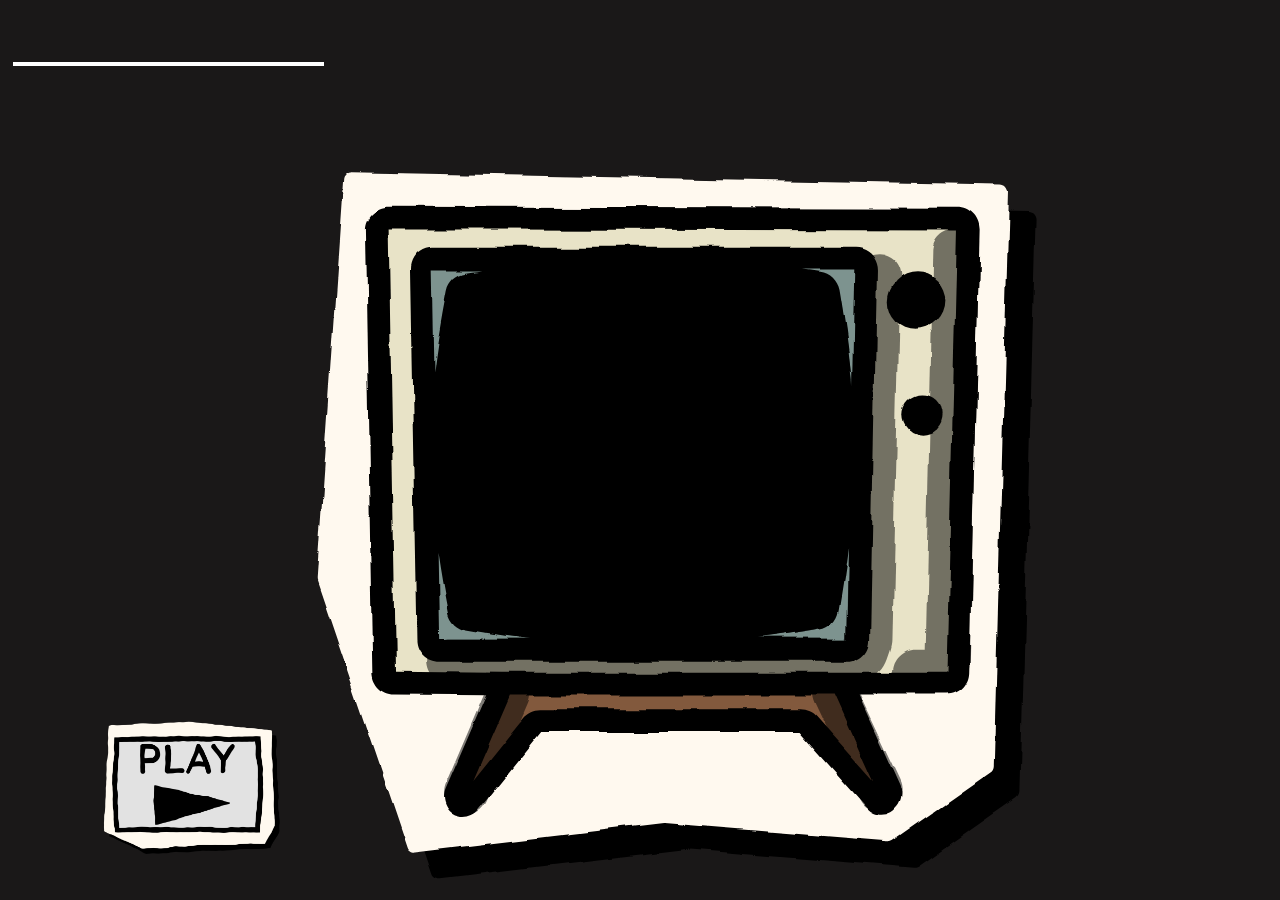
==== index.html @ 13430b01 "Initial commit" ====
<!DOCTYPE html>
<html>
    <head>
        <title>welcome</title>

        <link rel="icon" href="images/favicon.png">
        <link rel="stylesheet" href="styles.css">

        <link rel="preconnect" href="https://fonts.googleapis.com">
        <link rel="preconnect" href="https://fonts.gstatic.com" crossorigin>
        <link href="https://fonts.googleapis.com/css2?family=Balthazar&display=swap" rel="stylesheet">
    </head>
    <body>
        <img class="tv-background" id="tv_background" src="images/tv_background.svg" alt="tv_background">
        <video class="bday-video" id="bday_video" src="videos/bday_video.mp4"></video>
        
        <img class="playvideo-button" id="playvideo_button" src="images/playvideo_button.png" alt="playvideo_button">
        
        <img class="loading-circle-anim" id="loading_circle_anim" src="images/loading_circle_anim.gif" alt="loading_circle_anim">

        <pre class="dialogue-text" id="dialogue_text"></pre>

        <img class="putin-appearance" id="putin_appearance" src="images/encounter/putin_walking.gif" alt="putin_appearance">

        <script src="script.js"></script>
    </body>
</html>
---- styles.css ----
body {
    background-color: rgb(26, 24, 24);
}
.bday-video {
    position: fixed;
    height: 35vh;
    top: 50vh;
    left: 50vw;
    transform: translate(-50%, -50%);
}
.playvideo-button {
    position: fixed;
    height: 15vh;
    bottom: 5vh;
    left: 15vw;
    cursor: pointer;
    transform: translate(-50%);
}
.tv-background {
    position: fixed;
    height: 100vh;
    top: 49vh;
    left: 50vw;
    transform: translate(-50%, -50%);
}
.loading-circle-anim {
    position: fixed;
    height: 10vh;
    top: 50vh;
    left: 50vw;
    transform: translate(-50%, -50%);

    display: none;
}
.dialogue-text {
    position: fixed;
    width: 24vw;
    font-size: 6vh;
    font-family: "Balthazar", serif;
    font-style: normal;
    overflow-wrap: break-word;
    white-space: normal;
    color: white;

    left: 1vw;
    border: .3vh solid white;
}
.putin-appearance {
    position: fixed;
    height: 90vh;
    bottom: 5vh;
    right: 5vw;

    display: none;
}
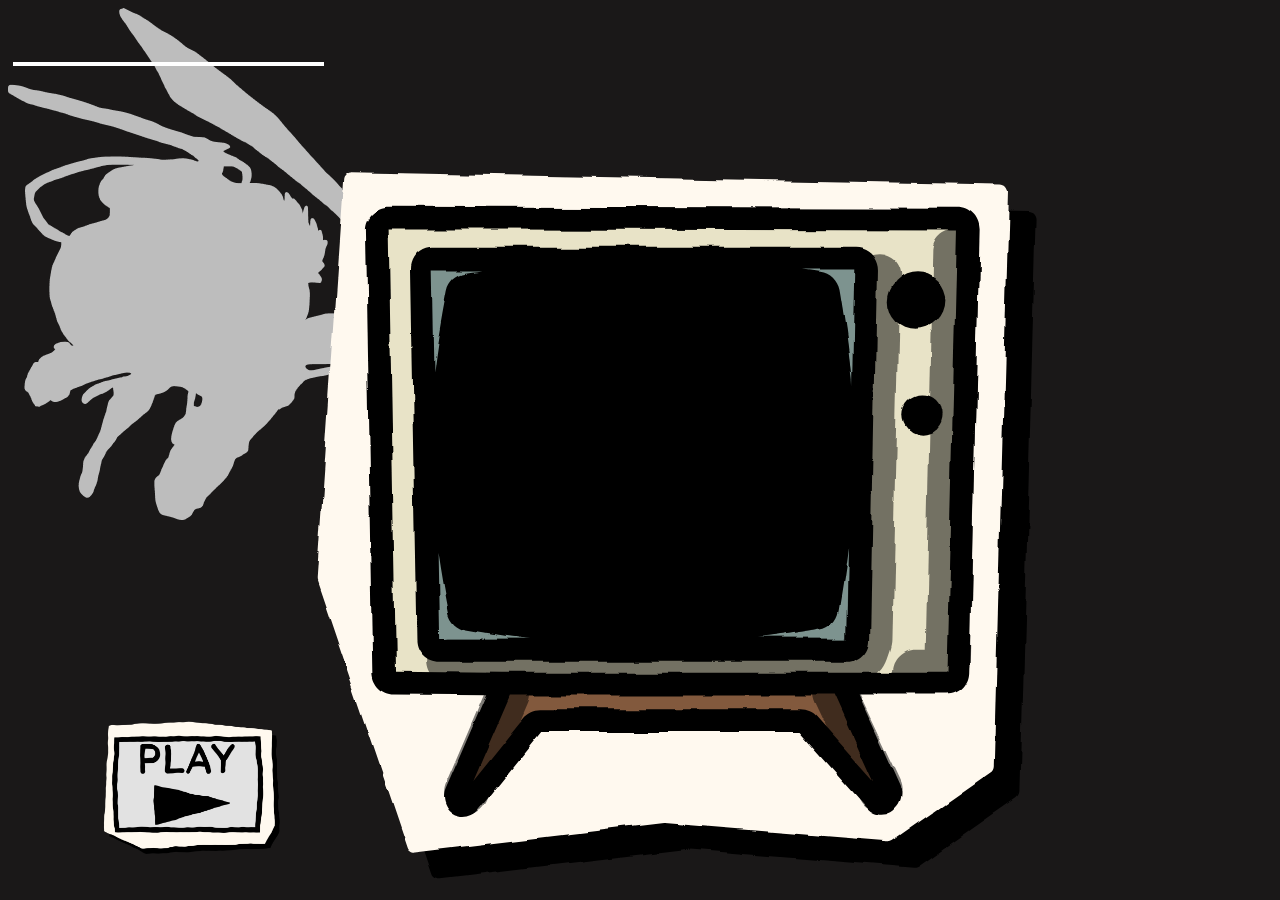
==== commit 66c0063a: "Initial commit" ====
--- a/index.html
+++ b/index.html
@@ -22,6 +22,8 @@
 
         <img class="putin-appearance" id="putin_appearance" src="images/encounter/putin_walking.gif" alt="putin_appearance">
 
+        <img class="levi-ackerman" id="levi_ackerman" src="images/encounter/levi_ackerman.png" alt="levi_ackerman">
+
         <script src="script.js"></script>
     </body>
 </html>
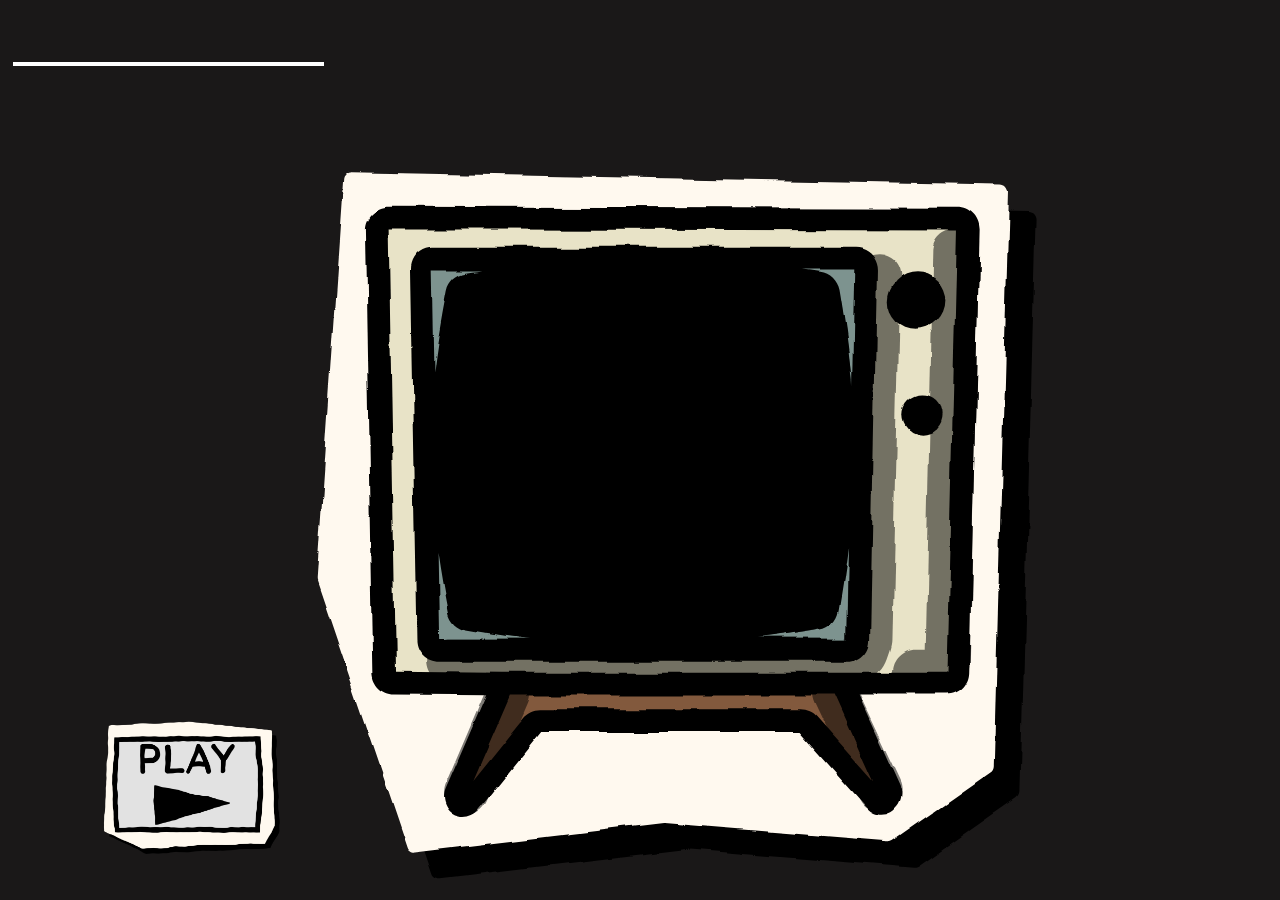
==== commit ea67d5c8: "a" ====
--- a/index.html
+++ b/index.html
@@ -21,9 +21,7 @@
         <pre class="dialogue-text" id="dialogue_text"></pre>
 
         <img class="putin-appearance" id="putin_appearance" src="images/encounter/putin_walking.gif" alt="putin_appearance">
-
-        <img class="levi-ackerman" id="levi_ackerman" src="images/encounter/levi_ackerman.png" alt="levi_ackerman">
-
+        
         <script src="script.js"></script>
     </body>
 </html>
